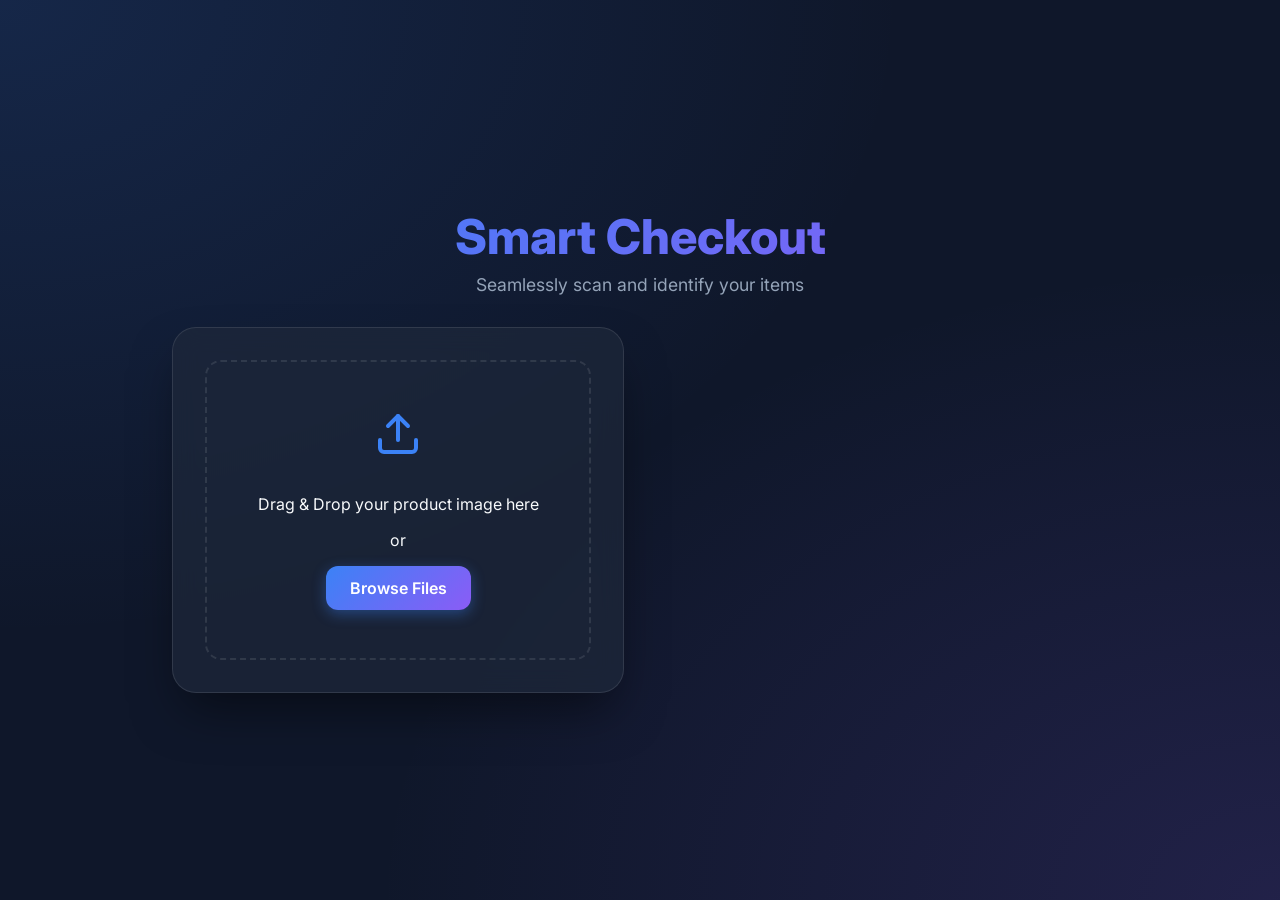
==== ssc_ui/index.html @ 7b3036a6 "inference + readme" ====
<!DOCTYPE html>
<html lang="en">
<head>
    <meta charset="UTF-8">
    <meta name="viewport" content="width=device-width, initial-scale=1.0">
    <title>Smart Checkout</title>
    <link href="https://fonts.googleapis.com/css2?family=Inter:wght@300;400;600;800&display=swap" rel="stylesheet">
    
    <!-- Modulerized CSS -->
    <link rel="stylesheet" href="css/variables.css">
    <link rel="stylesheet" href="css/animations.css">
    <link rel="stylesheet" href="css/layout.css">
    <link rel="stylesheet" href="css/components.css">
</head>
<body>
    <div class="app-container">
        <header class="header">
            <h1>Smart Checkout</h1>
            <p>Seamlessly scan and identify your items</p>
        </header>
        
        <main class="main-content">
            <div class="upload-section glass-panel">
                <div class="upload-area" id="drop-zone">
                    <input type="file" id="file-input" accept="image/*" hidden>
                    <div class="upload-icon">
                        <svg xmlns="http://www.w3.org/2000/svg" width="48" height="48" viewBox="0 0 24 24" fill="none" stroke="currentColor" stroke-width="2" stroke-linecap="round" stroke-linejoin="round"><path d="M21 15v4a2 2 0 0 1-2 2H5a2 2 0 0 1-2-2v-4"></path><polyline points="17 8 12 3 7 8"></polyline><line x1="12" y1="3" x2="12" y2="15"></line></svg>
                    </div>
                    <p>Drag & Drop your product image here</p>
                    <span>or</span>
                    <button id="browse-btn" class="btn primary-btn">Browse Files</button>
                </div>
                
                <div class="preview-area hidden" id="preview-section">
                    <img id="image-preview" src="" alt="Product Preview">
                    <div class="action-buttons">
                        <button id="reselect-btn" class="btn secondary-btn">Reselect</button>
                        <button id="checkout-btn" class="btn primary-btn">Process Checkout</button>
                    </div>
                </div>
            </div>

            <div class="results-section glass-panel hidden" id="results-section">
                <h2>Cart Summary</h2>
                <div id="loading-spinner" class="hidden">
                    <div class="spinner"></div>
                    <p>Analyzing image...</p>
                </div>
                
                <div id="items-list" class="items-list">
                    <!-- Items will be injected here -->
                </div>
                
                <div class="total-section">
                    <span>Total</span>
                    <span id="total-price" class="price">$0.00</span>
                </div>
                <button class="btn checkout-btn" id="pay-btn" disabled>Pay Now</button>
            </div>
        </main>
    </div>
    
    <!-- ES6 Module Entry Point -->
    <script type="module" src="js/app.js"></script>
</body>
</html>
---- ssc_ui/css/variables.css ----
:root {
    --bg-color: #0f172a;
    --panel-bg: rgba(30, 41, 59, 0.7);
    --border-color: rgba(255, 255, 255, 0.1);
    --primary-color: #3b82f6;
    --primary-hover: #2563eb;
    --text-main: #f8fafc;
    --text-muted: #94a3b8;
    --gradient-1: #3b82f6;
    --gradient-2: #8b5cf6;
}

* {
    box-sizing: border-box;
    margin: 0;
    padding: 0;
}

body {
    font-family: 'Inter', sans-serif;
    background-color: var(--bg-color);
    background-image: 
        radial-gradient(at 0% 0%, rgba(59, 130, 246, 0.15) 0px, transparent 50%),
        radial-gradient(at 100% 100%, rgba(139, 92, 246, 0.15) 0px, transparent 50%);
    color: var(--text-main);
    min-height: 100vh;
    display: flex;
    justify-content: center;
    align-items: center;
}
---- ssc_ui/css/animations.css ----
@keyframes spin {
    to { transform: rotate(360deg); }
}

@keyframes bounce {
    0%, 100% { transform: translateY(0); }
    50% { transform: translateY(-10px); }
}

@keyframes fadeInDown {
    from { opacity: 0; transform: translateY(-20px); }
    to { opacity: 1; transform: translateY(0); }
}

@keyframes fadeIn {
    from { opacity: 0; }
    to { opacity: 1; }
}

@keyframes slideInRight {
    from { opacity: 0; transform: translateX(20px); }
    to { opacity: 1; transform: translateX(0); }
}
---- ssc_ui/css/layout.css ----
.app-container {
    width: 100%;
    max-width: 1000px;
    padding: 2rem;
    display: flex;
    flex-direction: column;
    gap: 2rem;
}

.header {
    text-align: center;
    animation: fadeInDown 0.8s ease-out;
}

.header h1 {
    font-size: 3rem;
    font-weight: 800;
    background: linear-gradient(135deg, var(--gradient-1), var(--gradient-2));
    -webkit-background-clip: text;
    -webkit-text-fill-color: transparent;
    margin-bottom: 0.5rem;
}

.header p {
    color: var(--text-muted);
    font-size: 1.1rem;
}

.main-content {
    display: grid;
    grid-template-columns: 1fr 1fr;
    gap: 2rem;
}

@media (max-width: 768px) {
    .main-content {
        grid-template-columns: 1fr;
    }
}

.hidden {
    display: none !important;
}
---- ssc_ui/css/components.css ----
.glass-panel {
    background: var(--panel-bg);
    backdrop-filter: blur(12px);
    border: 1px solid var(--border-color);
    border-radius: 1.5rem;
    padding: 2rem;
    box-shadow: 0 25px 50px -12px rgba(0, 0, 0, 0.5);
    transition: transform 0.3s ease, box-shadow 0.3s ease;
}

.glass-panel:hover {
    transform: translateY(-5px);
    box-shadow: 0 30px 60px -12px rgba(0, 0, 0, 0.6);
}

.upload-area {
    border: 2px dashed var(--border-color);
    border-radius: 1rem;
    padding: 3rem 2rem;
    text-align: center;
    cursor: pointer;
    transition: all 0.3s ease;
    display: flex;
    flex-direction: column;
    align-items: center;
    gap: 1rem;
}

.upload-area:hover, .upload-area.dragover {
    border-color: var(--primary-color);
    background: rgba(59, 130, 246, 0.05);
}

.upload-icon {
    color: var(--primary-color);
    margin-bottom: 1rem;
    animation: bounce 2s infinite;
}

.btn {
    padding: 0.75rem 1.5rem;
    border-radius: 0.75rem;
    border: none;
    font-weight: 600;
    font-size: 1rem;
    cursor: pointer;
    transition: all 0.2s ease;
    font-family: inherit;
}

.primary-btn {
    background: linear-gradient(135deg, var(--gradient-1), var(--gradient-2));
    color: white;
    box-shadow: 0 4px 14px 0 rgba(59, 130, 246, 0.39);
}

.primary-btn:hover {
    transform: scale(1.05);
    box-shadow: 0 6px 20px rgba(59, 130, 246, 0.5);
}

.secondary-btn {
    background: transparent;
    border: 1px solid var(--border-color);
    color: var(--text-main);
}

.secondary-btn:hover {
    background: rgba(255, 255, 255, 0.1);
}

.preview-area {
    display: flex;
    flex-direction: column;
    align-items: center;
    gap: 1.5rem;
    animation: fadeIn 0.5s ease-out;
}

#image-preview {
    max-width: 100%;
    max-height: 300px;
    border-radius: 1rem;
    box-shadow: 0 10px 25px rgba(0, 0, 0, 0.5);
    object-fit: contain;
}

.action-buttons {
    display: flex;
    gap: 1rem;
    width: 100%;
}

.action-buttons .btn {
    flex: 1;
}

.results-section h2 {
    font-size: 1.5rem;
    margin-bottom: 1.5rem;
    border-bottom: 1px solid var(--border-color);
    padding-bottom: 0.75rem;
}

.items-list {
    display: flex;
    flex-direction: column;
    gap: 1rem;
    max-height: 300px;
    overflow-y: auto;
    margin-bottom: 1.5rem;
    padding-right: 0.5rem;
}

.items-list::-webkit-scrollbar {
    width: 6px;
}
.items-list::-webkit-scrollbar-thumb {
    background: var(--border-color);
    border-radius: 3px;
}

.item-card {
    background: rgba(255, 255, 255, 0.03);
    border: 1px solid var(--border-color);
    border-radius: 0.75rem;
    padding: 1rem;
    display: flex;
    justify-content: space-between;
    align-items: center;
    animation: slideInRight 0.5s ease-out forwards;
    opacity: 0;
}

.item-info {
    display: flex;
    flex-direction: column;
    gap: 0.25rem;
}

.item-name {
    font-weight: 600;
    font-size: 1.1rem;
}

.item-sku {
    font-size: 0.8rem;
    color: var(--text-muted);
}

.item-price {
    font-weight: 800;
    font-size: 1.2rem;
    color: #10b981;
}

.total-section {
    display: flex;
    justify-content: space-between;
    align-items: center;
    font-size: 1.5rem;
    font-weight: 800;
    margin-bottom: 1.5rem;
    padding-top: 1rem;
    border-top: 1px solid var(--border-color);
}

.checkout-btn {
    width: 100%;
    background: #10b981;
    color: white;
    font-size: 1.2rem;
    padding: 1rem;
}

.checkout-btn:hover:not(:disabled) {
    background: #059669;
    transform: translateY(-2px);
    box-shadow: 0 10px 20px rgba(16, 185, 129, 0.3);
}

.checkout-btn:disabled {
    background: rgba(16, 185, 129, 0.5);
    cursor: not-allowed;
    transform: none;
}

.spinner {
    width: 40px;
    height: 40px;
    border: 4px solid rgba(255, 255, 255, 0.1);
    border-left-color: var(--primary-color);
    border-radius: 50%;
    animation: spin 1s linear infinite;
    margin: 0 auto 1rem;
}

#loading-spinner {
    text-align: center;
    padding: 2rem 0;
}
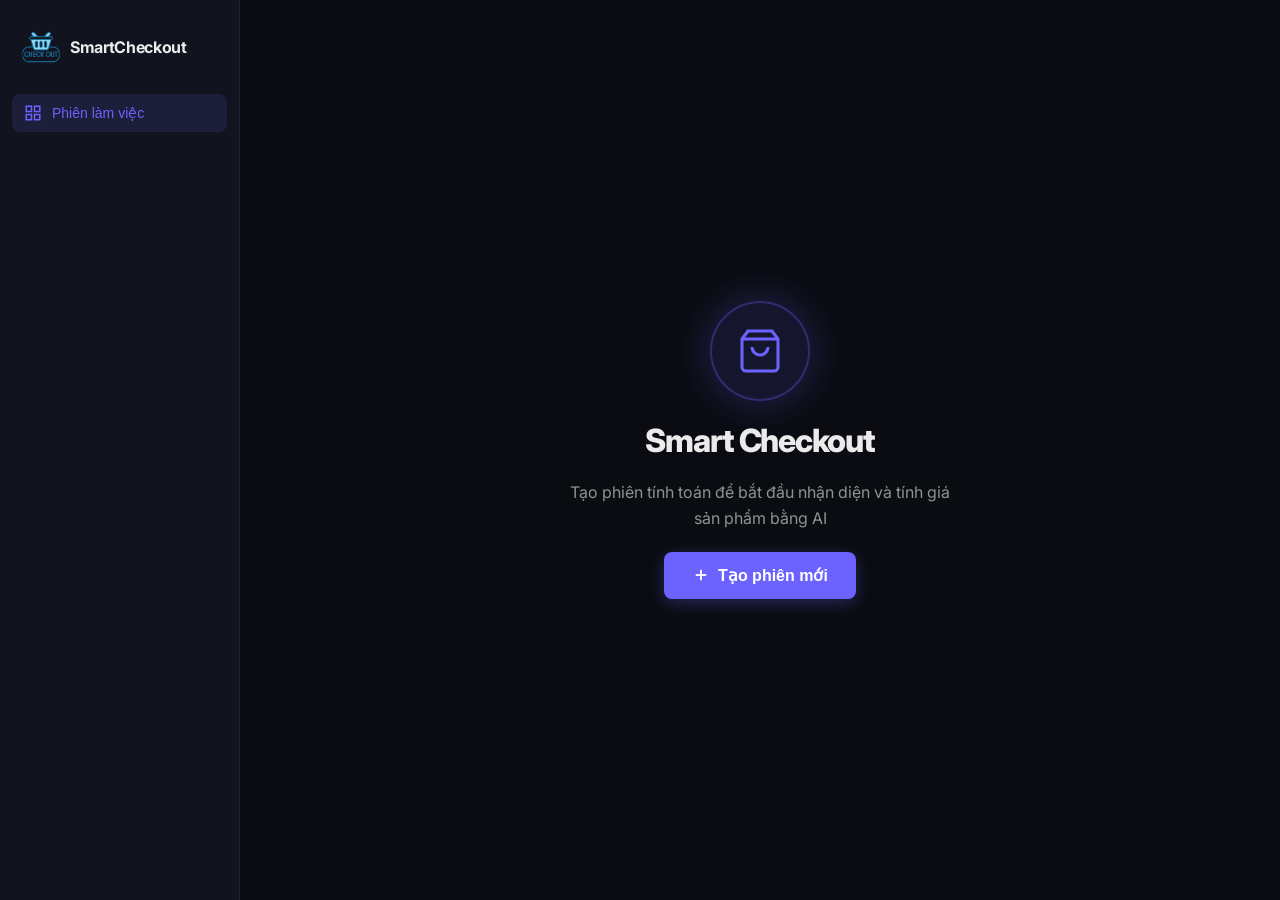
==== commit 7859816b: "chore: remove large model files from tracking and squash recent commits" ====
--- a/ssc_ui/index.html
+++ b/ssc_ui/index.html
@@ -1,66 +1,159 @@
 <!DOCTYPE html>
-<html lang="en">
+<html lang="vi">
 <head>
     <meta charset="UTF-8">
     <meta name="viewport" content="width=device-width, initial-scale=1.0">
-    <title>Smart Checkout</title>
-    <link href="https://fonts.googleapis.com/css2?family=Inter:wght@300;400;600;800&display=swap" rel="stylesheet">
-    
-    <!-- Modulerized CSS -->
-    <link rel="stylesheet" href="css/variables.css">
-    <link rel="stylesheet" href="css/animations.css">
-    <link rel="stylesheet" href="css/layout.css">
-    <link rel="stylesheet" href="css/components.css">
+    <title>Smart Checkout — Hệ thống tính tiền thông minh</title>
+    <meta name="description" content="Hệ thống tự động nhận diện và tính tiền sản phẩm siêu thị bằng AI">
+    <link rel="preconnect" href="https://fonts.googleapis.com">
+    <link href="https://fonts.googleapis.com/css2?family=Inter:wght@300;400;500;600;700;800&display=swap" rel="stylesheet">
+    <link rel="stylesheet" href="css/main.css">
+    <link rel="icon" type="image/png" href="images/logo.png">
 </head>
 <body>
-    <div class="app-container">
-        <header class="header">
-            <h1>Smart Checkout</h1>
-            <p>Seamlessly scan and identify your items</p>
-        </header>
-        
-        <main class="main-content">
-            <div class="upload-section glass-panel">
-                <div class="upload-area" id="drop-zone">
-                    <input type="file" id="file-input" accept="image/*" hidden>
-                    <div class="upload-icon">
-                        <svg xmlns="http://www.w3.org/2000/svg" width="48" height="48" viewBox="0 0 24 24" fill="none" stroke="currentColor" stroke-width="2" stroke-linecap="round" stroke-linejoin="round"><path d="M21 15v4a2 2 0 0 1-2 2H5a2 2 0 0 1-2-2v-4"></path><polyline points="17 8 12 3 7 8"></polyline><line x1="12" y1="3" x2="12" y2="15"></line></svg>
+    <div id="app">
+        <!-- ── SIDEBAR ────────────────────────────── -->
+        <aside class="sidebar" id="sidebar">
+            <div class="sidebar-brand">
+                <div class="brand-icon" style="border: none; background: transparent; padding: 0;">
+                    <img src="images/logo.png" alt="Logo" style="width: 100%; height: 100%; object-fit: contain;">
+                </div>
+                <span class="brand-name">SmartCheckout</span>
+            </div>
+
+            <nav class="sidebar-nav">
+                <button class="nav-item active" id="nav-session">
+                    <svg width="18" height="18" viewBox="0 0 24 24" fill="none" stroke="currentColor" stroke-width="2"><rect x="3" y="3" width="7" height="7"/><rect x="14" y="3" width="7" height="7"/><rect x="14" y="14" width="7" height="7"/><rect x="3" y="14" width="7" height="7"/></svg>
+                    <span>Phiên làm việc</span>
+                </button>
+            </nav>
+
+            <div class="sidebar-session-info" id="session-info-panel" style="display:none">
+                <div class="session-info-label">Phiên hiện tại</div>
+                <div class="session-id-display" id="sidebar-session-id">—</div>
+                <div class="session-stats">
+                    <div class="stat"><span id="stat-total">0</span><small>Tổng ảnh</small></div>
+                    <div class="stat"><span id="stat-done">0</span><small>Nhận diện</small></div>
+                    <div class="stat"><span id="stat-fail">0</span><small>Lỗi</small></div>
+                </div>
+                <button class="btn btn-ghost btn-sm" id="btn-new-session-sidebar">+ Phiên mới</button>
+            </div>
+        </aside>
+
+        <!-- ── MAIN ──────────────────────────────── -->
+        <main class="main-area">
+            
+            <!-- ── WORKSPACE (LEFT) ── -->
+            <div class="workspace-panel" id="view-session">
+                <!-- Welcome / Create Session -->
+                <div class="welcome-screen" id="welcome-screen">
+                    <div class="welcome-content">
+                        <div class="welcome-icon-ring">
+                            <svg width="48" height="48" viewBox="0 0 24 24" fill="none" stroke="currentColor" stroke-width="1.5"><path d="M6 2L3 6v14a2 2 0 002 2h14a2 2 0 002-2V6l-3-4z"/><line x1="3" y1="6" x2="21" y2="6"/><path d="M16 10a4 4 0 01-8 0"/></svg>
+                        </div>
+                        <h1>Smart Checkout</h1>
+                        <p>Tạo phiên tính toán để bắt đầu nhận diện và tính giá sản phẩm bằng AI</p>
+                        <button class="btn btn-primary btn-lg" id="btn-create-session">
+                            <svg width="18" height="18" viewBox="0 0 24 24" fill="none" stroke="currentColor" stroke-width="2.5"><line x1="12" y1="5" x2="12" y2="19"/><line x1="5" y1="12" x2="19" y2="12"/></svg>
+                            Tạo phiên mới
+                        </button>
                     </div>
-                    <p>Drag & Drop your product image here</p>
-                    <span>or</span>
-                    <button id="browse-btn" class="btn primary-btn">Browse Files</button>
                 </div>
-                
-                <div class="preview-area hidden" id="preview-section">
-                    <img id="image-preview" src="" alt="Product Preview">
-                    <div class="action-buttons">
-                        <button id="reselect-btn" class="btn secondary-btn">Reselect</button>
-                        <button id="checkout-btn" class="btn primary-btn">Process Checkout</button>
+
+                <!-- Active Session Workspace -->
+                <div class="workspace hidden" id="workspace">
+                    <div class="workspace-header">
+                        <div>
+                            <h2 class="workspace-title">Phiên tính toán</h2>
+                            <div class="session-badge" id="workspace-session-id"></div>
+                        </div>
+                        <div class="workspace-actions">
+                            <span class="status-pill" id="session-status-pill">Open</span>
+                            <button class="btn btn-secondary" id="btn-checkout-all">
+                                <svg width="16" height="16" viewBox="0 0 24 24" fill="none" stroke="currentColor" stroke-width="2.5"><polyline points="20 6 9 17 4 12"/></svg>
+                                Checkout tất cả
+                            </button>
+                        </div>
                     </div>
+
+                    <!-- Upload Zone -->
+                    <div class="upload-zone" id="upload-zone">
+                        <input type="file" id="file-input" multiple accept="image/*" hidden>
+                        <div class="upload-zone-inner" id="drop-target">
+                            <div class="upload-icon-wrap">
+                                <svg width="36" height="36" viewBox="0 0 24 24" fill="none" stroke="currentColor" stroke-width="1.5"><path d="M21 15v4a2 2 0 01-2 2H5a2 2 0 01-2-2v-4"/><polyline points="17 8 12 3 7 8"/><line x1="12" y1="3" x2="12" y2="15"/></svg>
+                            </div>
+                            <p class="upload-hint">Kéo thả ảnh vào đây hoặc</p>
+                            <button class="btn btn-outline" id="btn-browse">Chọn ảnh</button>
+                            <p class="upload-meta">Hỗ trợ JPG, PNG, WEBP · Tối đa 50 ảnh / phiên</p>
+                        </div>
+                    </div>
+
+                    <!-- Image Grid -->
+                    <div class="image-grid-header" id="grid-header" style="display:none">
+                        <h3>Danh sách ảnh <span class="count-chip" id="img-count">0</span></h3>
+                        <div class="grid-actions">
+                            <button class="btn btn-outline btn-sm" id="btn-add-more">
+                                <svg width="14" height="14" viewBox="0 0 24 24" fill="none" stroke="currentColor" stroke-width="2.5"><line x1="12" y1="5" x2="12" y2="19"/><line x1="5" y1="12" x2="19" y2="12"/></svg>
+                                Thêm ảnh
+                            </button>
+                        </div>
+                    </div>
+                    <div class="image-grid" id="image-grid"></div>
                 </div>
             </div>
 
-            <div class="results-section glass-panel hidden" id="results-section">
-                <h2>Cart Summary</h2>
-                <div id="loading-spinner" class="hidden">
-                    <div class="spinner"></div>
-                    <p>Analyzing image...</p>
+            <!-- ── CART PANEL (RIGHT) ── -->
+            <aside class="cart-panel hidden" id="view-cart">
+                <div class="cart-screen">
+                    <div class="cart-header" style="display: flex; justify-content: space-between; align-items: center;">
+                        <h2>Giỏ hàng</h2>
+                        <span id="cart-session-label" style="font-size: 0.85rem; color: #888;"></span>
+                    </div>
+
+                    <div class="cart-empty" id="cart-empty">
+                        <svg width="64" height="64" viewBox="0 0 24 24" fill="none" stroke="currentColor" stroke-width="1"><circle cx="9" cy="21" r="1"/><circle cx="20" cy="21" r="1"/><path d="M1 1h4l2.68 13.39a2 2 0 001.99 1.61H19.4a2 2 0 001.98-1.68L23 6H6"/></svg>
+                        <p>Chưa có sản phẩm trong giỏ hàng</p>
+                    </div>
+
+                    <div class="cart-content hidden" id="cart-content">
+                        <div class="cart-items" id="cart-items-list"></div>
+
+                        <div class="cart-summary">
+                            <div class="summary-row">
+                                <span>Tạm tính</span>
+                                <span id="subtotal-price">0 ₫</span>
+                            </div>
+                            <div class="summary-row total-row">
+                                <span>Tổng cộng</span>
+                                <span id="total-price-display">0 ₫</span>
+                            </div>
+                            <button class="btn btn-primary btn-full btn-lg" id="btn-confirm-pay" disabled>
+                                <svg width="18" height="18" viewBox="0 0 24 24" fill="none" stroke="currentColor" stroke-width="2.5"><polyline points="20 6 9 17 4 12"/></svg>
+                                Xác nhận thanh toán
+                            </button>
+                        </div>
+                    </div>
                 </div>
-                
-                <div id="items-list" class="items-list">
-                    <!-- Items will be injected here -->
-                </div>
-                
-                <div class="total-section">
-                    <span>Total</span>
-                    <span id="total-price" class="price">$0.00</span>
-                </div>
-                <button class="btn checkout-btn" id="pay-btn" disabled>Pay Now</button>
-            </div>
+            </aside>
         </main>
     </div>
-    
-    <!-- ES6 Module Entry Point -->
+
+    <!-- ── TOAST CONTAINER ── -->
+    <div class="toast-container" id="toast-container"></div>
+
+    <!-- ── MODAL: CHECKOUT RESULT ── -->
+    <div class="modal-overlay hidden" id="success-modal">
+        <div class="modal-card">
+            <div class="modal-success-icon">
+                <svg width="40" height="40" viewBox="0 0 24 24" fill="none" stroke="currentColor" stroke-width="2.5"><polyline points="20 6 9 17 4 12"/></svg>
+            </div>
+            <h3>Thanh toán thành công!</h3>
+            <p id="modal-total-text"></p>
+            <button class="btn btn-primary" id="modal-close-btn">Phiên mới</button>
+        </div>
+    </div>
+
     <script type="module" src="js/app.js"></script>
 </body>
 </html>
--- a/ssc_ui/css/main.css
+++ b/ssc_ui/css/main.css
@@ -0,0 +1,544 @@
+/* ============================================================
+   Smart Checkout UI — main.css
+   Design system: Dark glassmorphism with neon accent
+   ============================================================ */
+
+/* ── RESET & TOKENS ─────────────────────────────────────────── */
+*, *::before, *::after { box-sizing: border-box; margin: 0; padding: 0; }
+
+:root {
+    /* Colors */
+    --bg-base:      #0a0c12;
+    --bg-surface:   #11141f;
+    --bg-elevated:  #181c2a;
+    --bg-card:      #1e2234;
+    --bg-hover:     #252a3d;
+    --border:       rgba(255,255,255,0.07);
+    --border-light: rgba(255,255,255,0.12);
+
+    /* Accent */
+    --accent:       #6c63ff;
+    --accent-hover: #7b73ff;
+    --accent-glow:  rgba(108,99,255,0.3);
+    --accent-soft:  rgba(108,99,255,0.12);
+
+    /* Status */
+    --success:      #22c55e;
+    --success-soft: rgba(34,197,94,0.12);
+    --warning:      #f59e0b;
+    --warning-soft: rgba(245,158,11,0.12);
+    --danger:       #ef4444;
+    --danger-soft:  rgba(239,68,68,0.12);
+    --info:         #3b82f6;
+    --info-soft:    rgba(59,130,246,0.12);
+
+    /* Text */
+    --text-primary:   rgba(255,255,255,0.92);
+    --text-secondary: rgba(255,255,255,0.55);
+    --text-muted:     rgba(255,255,255,0.32);
+
+    /* Layout */
+    --sidebar-w: 240px;
+    --radius:    12px;
+    --radius-sm: 8px;
+    --radius-lg: 16px;
+
+    /* Shadows */
+    --shadow-card: 0 4px 24px rgba(0,0,0,0.4);
+    --shadow-glow: 0 0 24px var(--accent-glow);
+
+    /* Transitions */
+    --trans: 0.2s ease;
+}
+
+html { font-size: 16px; }
+body {
+    font-family: 'Inter', sans-serif;
+    background: var(--bg-base);
+    color: var(--text-primary);
+    min-height: 100vh;
+    overflow: hidden;
+}
+
+/* ── LAYOUT ──────────────────────────────────────────────────── */
+#app {
+    display: flex;
+    height: 100vh;
+    overflow: hidden;
+}
+
+/* ── SIDEBAR ─────────────────────────────────────────────────── */
+.sidebar {
+    width: var(--sidebar-w);
+    flex-shrink: 0;
+    background: var(--bg-surface);
+    border-right: 1px solid var(--border);
+    display: flex;
+    flex-direction: column;
+    padding: 20px 12px;
+    gap: 8px;
+}
+
+.sidebar-brand {
+    display: flex;
+    align-items: center;
+    gap: 10px;
+    padding: 8px 10px 20px;
+}
+.brand-icon {
+    width: 38px; height: 38px;
+    background: var(--accent-soft);
+    border: 1px solid rgba(108,99,255,0.3);
+    border-radius: 10px;
+    display: flex; align-items: center; justify-content: center;
+    color: var(--accent);
+}
+.brand-name { font-weight: 700; font-size: 1rem; letter-spacing: -0.02em; }
+
+.sidebar-nav { display: flex; flex-direction: column; gap: 2px; }
+
+.nav-item {
+    display: flex; align-items: center; gap: 10px;
+    width: 100%;
+    padding: 10px 12px;
+    border: none; background: transparent;
+    color: var(--text-secondary);
+    border-radius: var(--radius-sm);
+    cursor: pointer;
+    font-size: 0.875rem; font-weight: 500;
+    transition: all var(--trans);
+    text-align: left; position: relative;
+}
+.nav-item:hover { background: var(--bg-hover); color: var(--text-primary); }
+.nav-item.active { background: var(--accent-soft); color: var(--accent); }
+
+.badge {
+    margin-left: auto;
+    background: var(--accent);
+    color: white;
+    font-size: 0.7rem; font-weight: 700;
+    padding: 2px 7px;
+    border-radius: 999px;
+    min-width: 20px; text-align: center;
+}
+
+/* Sidebar session info */
+.sidebar-session-info {
+    margin-top: auto;
+    background: var(--bg-elevated);
+    border: 1px solid var(--border);
+    border-radius: var(--radius);
+    padding: 14px;
+    display: flex; flex-direction: column; gap: 10px;
+}
+.session-info-label { font-size: 0.7rem; font-weight: 600; text-transform: uppercase; letter-spacing: 0.08em; color: var(--text-muted); }
+.session-id-display { font-size: 0.72rem; color: var(--accent); font-family: monospace; word-break: break-all; }
+.session-stats { display: grid; grid-template-columns: repeat(3, 1fr); gap: 6px; }
+.stat { text-align: center; }
+.stat span { display: block; font-size: 1.1rem; font-weight: 700; color: var(--text-primary); }
+.stat small { font-size: 0.65rem; color: var(--text-muted); }
+
+/* ── MAIN AREA ───────────────────────────────────────────────── */
+.main-area {
+    flex: 1;
+    display: flex;
+    overflow: hidden;
+    position: relative;
+}
+
+/* ── PANELS ──────────────────────────────────────────────────── */
+.workspace-panel {
+    flex: 1;
+    overflow-y: auto;
+    padding: 32px;
+    position: relative;
+}
+
+.cart-panel {
+    width: 480px;
+    flex-shrink: 0;
+    background: var(--bg-surface);
+    border-left: 1px solid var(--border);
+    overflow-y: auto;
+    padding: 32px 24px;
+    transition: transform var(--trans), opacity var(--trans);
+}
+
+.cart-panel.hidden {
+    display: none !important;
+}
+
+/* ── WELCOME SCREEN ──────────────────────────────────────────── */
+.welcome-screen {
+    height: 100%;
+    display: flex; align-items: center; justify-content: center;
+}
+.welcome-content {
+    text-align: center; max-width: 400px;
+    display: flex; flex-direction: column; align-items: center; gap: 20px;
+}
+.welcome-icon-ring {
+    width: 100px; height: 100px;
+    border-radius: 50%;
+    background: var(--accent-soft);
+    border: 2px solid rgba(108,99,255,0.3);
+    display: flex; align-items: center; justify-content: center;
+    color: var(--accent);
+    box-shadow: 0 0 40px var(--accent-glow);
+    animation: float 4s ease-in-out infinite;
+}
+@keyframes float {
+    0%,100% { transform: translateY(0); }
+    50%      { transform: translateY(-8px); }
+}
+.welcome-content h1 { font-size: 2rem; font-weight: 800; letter-spacing: -0.04em; }
+.welcome-content p  { color: var(--text-secondary); line-height: 1.6; }
+
+/* ── WORKSPACE ───────────────────────────────────────────────── */
+.workspace-header {
+    display: flex; align-items: flex-start; justify-content: space-between;
+    margin-bottom: 24px; gap: 16px;
+}
+.workspace-title { font-size: 1.5rem; font-weight: 700; letter-spacing: -0.03em; }
+.session-badge {
+    font-size: 0.72rem; color: var(--text-muted);
+    font-family: monospace; margin-top: 4px;
+}
+.workspace-actions { display: flex; align-items: center; gap: 10px; flex-shrink: 0; }
+
+.status-pill {
+    padding: 4px 12px;
+    border-radius: 999px;
+    font-size: 0.75rem; font-weight: 600; text-transform: uppercase; letter-spacing: 0.06em;
+    background: var(--info-soft); color: var(--info);
+}
+.status-pill.completed  { background: var(--success-soft); color: var(--success); }
+.status-pill.processing { background: var(--warning-soft); color: var(--warning); }
+.status-pill.checked_out { background: var(--accent-soft); color: var(--accent); }
+
+/* ── UPLOAD ZONE ─────────────────────────────────────────────── */
+.upload-zone {
+    margin-bottom: 28px;
+}
+.upload-zone-inner {
+    border: 2px dashed var(--border-light);
+    border-radius: var(--radius-lg);
+    padding: 40px 20px;
+    text-align: center;
+    display: flex; flex-direction: column; align-items: center; gap: 12px;
+    cursor: pointer;
+    transition: all var(--trans);
+    background: var(--bg-surface);
+}
+.upload-zone-inner:hover,
+.upload-zone-inner.drag-over {
+    border-color: var(--accent);
+    background: var(--accent-soft);
+    box-shadow: 0 0 0 4px var(--accent-glow);
+}
+.upload-icon-wrap { color: var(--accent); opacity: 0.7; }
+.upload-hint { color: var(--text-secondary); font-size: 0.9rem; }
+.upload-meta { font-size: 0.75rem; color: var(--text-muted); }
+
+/* ── IMAGE GRID ──────────────────────────────────────────────── */
+.image-grid-header {
+    display: flex; align-items: center; justify-content: space-between;
+    margin-bottom: 16px;
+}
+.image-grid-header h3 { font-size: 1rem; font-weight: 600; display: flex; align-items: center; gap: 8px; }
+.count-chip {
+    background: var(--bg-elevated);
+    color: var(--text-secondary);
+    font-size: 0.75rem; font-weight: 600;
+    padding: 2px 9px; border-radius: 999px;
+}
+.grid-actions { display: flex; gap: 8px; }
+
+.image-grid {
+    display: grid;
+    grid-template-columns: repeat(auto-fill, minmax(180px, 1fr));
+    gap: 12px;
+}
+
+/* ── IMAGE CARD ──────────────────────────────────────────────── */
+.image-card {
+    background: var(--bg-card);
+    border: 1px solid var(--border);
+    border-radius: var(--radius);
+    overflow: hidden;
+    position: relative;
+    transition: transform var(--trans), box-shadow var(--trans);
+    animation: card-in 0.3s ease both;
+}
+@keyframes card-in {
+    from { opacity: 0; transform: scale(0.95) translateY(10px); }
+    to   { opacity: 1; transform: scale(1) translateY(0); }
+}
+.image-card:hover { transform: translateY(-2px); box-shadow: var(--shadow-card); }
+
+.image-card .thumb-wrap {
+    width: 100%; aspect-ratio: 1;
+    overflow: hidden; position: relative;
+    background: var(--bg-elevated);
+}
+.image-card .thumb-wrap img {
+    width: 100%; height: 100%; object-fit: cover;
+    transition: transform 0.35s ease;
+}
+.image-card:hover .thumb-wrap img { transform: scale(1.05); }
+
+/* Status overlay */
+.image-card .status-overlay {
+    position: absolute; inset: 0;
+    display: flex; align-items: center; justify-content: center;
+    font-size: 2rem;
+    background: rgba(0,0,0,0.5);
+    opacity: 0; transition: opacity var(--trans);
+}
+.image-card.processing .status-overlay,
+.image-card.done .status-overlay,
+.image-card.failed .status-overlay { opacity: 1; }
+
+.image-card.done { border-color: var(--success); }
+.image-card.failed { border-color: var(--danger); }
+.image-card.processing { border-color: var(--warning); }
+
+/* Spinner overlay */
+.spinner-overlay {
+    position: absolute; inset: 0;
+    display: none; align-items: center; justify-content: center;
+    background: rgba(10,12,18,0.7);
+}
+.image-card.processing .spinner-overlay { display: flex; }
+
+/* Card body */
+.image-card .card-body {
+    padding: 10px;
+}
+.image-card .img-filename {
+    font-size: 0.75rem; color: var(--text-secondary);
+    white-space: nowrap; overflow: hidden; text-overflow: ellipsis;
+    margin-bottom: 4px;
+}
+.image-card .product-name {
+    font-size: 0.82rem; font-weight: 600; color: var(--text-primary);
+    white-space: nowrap; overflow: hidden; text-overflow: ellipsis;
+}
+.image-card .product-price {
+    font-size: 0.82rem; font-weight: 700; color: var(--accent);
+}
+.image-card .img-error {
+    font-size: 0.72rem; color: var(--danger);
+}
+
+/* Card actions */
+.image-card .card-actions {
+    position: absolute; top: 6px; right: 6px;
+    display: flex; gap: 4px;
+    opacity: 0; transition: opacity var(--trans);
+}
+.image-card:hover .card-actions { opacity: 1; }
+
+.icon-btn {
+    width: 28px; height: 28px;
+    border-radius: 6px;
+    border: none; cursor: pointer;
+    display: flex; align-items: center; justify-content: center;
+    font-size: 0.8rem; transition: all var(--trans);
+}
+.icon-btn.danger { background: var(--danger-soft); color: var(--danger); }
+.icon-btn.danger:hover { background: var(--danger); color: white; }
+.icon-btn.primary { background: var(--accent-soft); color: var(--accent); }
+.icon-btn.primary:hover { background: var(--accent); color: white; }
+
+/* ── CART VIEW ───────────────────────────────────────────────── */
+.cart-screen { max-width: 680px; margin: 0 auto; }
+.cart-header { margin-bottom: 28px; }
+.cart-header h2 { font-size: 1.5rem; font-weight: 700; }
+.cart-sub { color: var(--text-muted); font-size: 0.85rem; margin-top: 4px; }
+
+.cart-empty {
+    text-align: center; padding: 80px 20px;
+    display: flex; flex-direction: column; align-items: center; gap: 16px;
+    color: var(--text-muted);
+}
+
+.cart-content { display: flex; flex-direction: column; gap: 24px; }
+
+.cart-items { display: flex; flex-direction: column; gap: 10px; }
+
+.cart-item-row {
+    display: flex; align-items: center; gap: 14px;
+    background: var(--bg-card);
+    border: 1px solid var(--border);
+    border-radius: var(--radius);
+    padding: 14px 16px;
+    transition: background var(--trans);
+}
+.cart-item-row:hover { background: var(--bg-hover); }
+
+.cart-item-icon {
+    width: 42px; height: 42px; border-radius: 10px;
+    background: var(--accent-soft);
+    display: flex; align-items: center; justify-content: center;
+    color: var(--accent); flex-shrink: 0;
+    font-weight: 700; font-size: 1rem;
+}
+.cart-item-info { flex: 1; min-width: 0; }
+.cart-item-name { font-weight: 600; font-size: 0.9rem; }
+.cart-item-meta { font-size: 0.75rem; color: var(--text-muted); margin-top: 2px; }
+.cart-item-qty {
+    width: 28px; height: 28px;
+    background: var(--bg-elevated);
+    border-radius: 6px;
+    display: flex; align-items: center; justify-content: center;
+    font-size: 0.8rem; font-weight: 700; color: var(--text-secondary);
+    flex-shrink: 0;
+}
+.cart-item-price {
+    text-align: right; flex-shrink: 0;
+}
+.cart-item-price .subtotal { font-size: 1rem; font-weight: 700; }
+.cart-item-price .unit    { font-size: 0.72rem; color: var(--text-muted); }
+
+/* Cart summary */
+.cart-summary {
+    background: var(--bg-card);
+    border: 1px solid var(--border);
+    border-radius: var(--radius-lg);
+    padding: 20px;
+    display: flex; flex-direction: column; gap: 12px;
+}
+.summary-row {
+    display: flex; justify-content: space-between;
+    font-size: 0.9rem; color: var(--text-secondary);
+}
+.total-row {
+    font-size: 1.1rem; font-weight: 700; color: var(--text-primary);
+    padding-top: 12px; border-top: 1px solid var(--border);
+}
+
+/* ── BUTTONS ─────────────────────────────────────────────────── */
+.btn {
+    display: inline-flex; align-items: center; justify-content: center; gap: 8px;
+    padding: 10px 20px;
+    border-radius: var(--radius-sm);
+    font-size: 0.875rem; font-weight: 600;
+    border: none; cursor: pointer;
+    transition: all var(--trans);
+    text-decoration: none; white-space: nowrap;
+}
+.btn:disabled { opacity: 0.4; cursor: not-allowed; }
+
+.btn-primary {
+    background: var(--accent);
+    color: white;
+    box-shadow: 0 4px 16px var(--accent-glow);
+}
+.btn-primary:not(:disabled):hover {
+    background: var(--accent-hover);
+    box-shadow: 0 6px 24px var(--accent-glow);
+    transform: translateY(-1px);
+}
+
+.btn-secondary {
+    background: var(--bg-elevated);
+    color: var(--text-primary);
+    border: 1px solid var(--border-light);
+}
+.btn-secondary:not(:disabled):hover { background: var(--bg-hover); border-color: var(--border-light); }
+
+.btn-outline {
+    background: transparent;
+    color: var(--text-primary);
+    border: 1px solid var(--border-light);
+}
+.btn-outline:not(:disabled):hover { background: var(--bg-hover); }
+
+.btn-ghost {
+    background: transparent;
+    color: var(--text-secondary);
+    border: 1px solid var(--border);
+}
+.btn-ghost:not(:disabled):hover { background: var(--bg-hover); color: var(--text-primary); }
+
+.btn-lg  { padding: 14px 28px; font-size: 1rem; }
+.btn-sm  { padding: 6px 14px; font-size: 0.8rem; }
+.btn-full { width: 100%; }
+
+/* ── SPINNER ─────────────────────────────────────────────────── */
+.spinner {
+    width: 28px; height: 28px;
+    border: 3px solid rgba(255,255,255,0.15);
+    border-top-color: var(--accent);
+    border-radius: 50%;
+    animation: spin 0.7s linear infinite;
+}
+@keyframes spin { to { transform: rotate(360deg); } }
+
+/* ── TOAST ───────────────────────────────────────────────────── */
+.toast-container {
+    position: fixed; bottom: 24px; right: 24px;
+    display: flex; flex-direction: column; gap: 8px;
+    z-index: 9999;
+}
+.toast {
+    min-width: 260px; max-width: 380px;
+    background: var(--bg-elevated);
+    border: 1px solid var(--border-light);
+    border-radius: var(--radius);
+    padding: 14px 18px;
+    font-size: 0.875rem;
+    box-shadow: var(--shadow-card);
+    display: flex; align-items: flex-start; gap: 10px;
+    animation: toast-in 0.3s ease;
+}
+@keyframes toast-in {
+    from { opacity: 0; transform: translateX(20px); }
+    to   { opacity: 1; transform: translateX(0); }
+}
+.toast.success { border-left: 3px solid var(--success); }
+.toast.error   { border-left: 3px solid var(--danger); }
+.toast.info    { border-left: 3px solid var(--info); }
+.toast-icon { font-size: 1.1rem; flex-shrink: 0; }
+.toast-msg  { flex: 1; line-height: 1.5; }
+
+/* ── MODAL ───────────────────────────────────────────────────── */
+.modal-overlay {
+    position: fixed; inset: 0;
+    background: rgba(0,0,0,0.7);
+    backdrop-filter: blur(6px);
+    display: flex; align-items: center; justify-content: center;
+    z-index: 10000;
+    opacity: 1; transition: opacity var(--trans);
+}
+.modal-overlay.hidden { display: none; }
+.modal-card {
+    background: var(--bg-elevated);
+    border: 1px solid var(--border-light);
+    border-radius: var(--radius-lg);
+    padding: 40px 32px;
+    max-width: 380px; width: 90%;
+    text-align: center;
+    display: flex; flex-direction: column; align-items: center; gap: 16px;
+    box-shadow: 0 24px 64px rgba(0,0,0,0.6);
+    animation: modal-in 0.3s ease;
+}
+@keyframes modal-in {
+    from { opacity: 0; transform: scale(0.9); }
+    to   { opacity: 1; transform: scale(1); }
+}
+.modal-success-icon {
+    width: 72px; height: 72px;
+    border-radius: 50%;
+    background: var(--success-soft);
+    border: 2px solid rgba(34,197,94,0.3);
+    display: flex; align-items: center; justify-content: center;
+    color: var(--success);
+    box-shadow: 0 0 32px rgba(34,197,94,0.25);
+}
+.modal-card h3 { font-size: 1.3rem; font-weight: 700; }
+.modal-card p  { color: var(--text-secondary); }
+
+/* ── UTILITIES ───────────────────────────────────────────────── */
+.hidden { display: none !important; }
